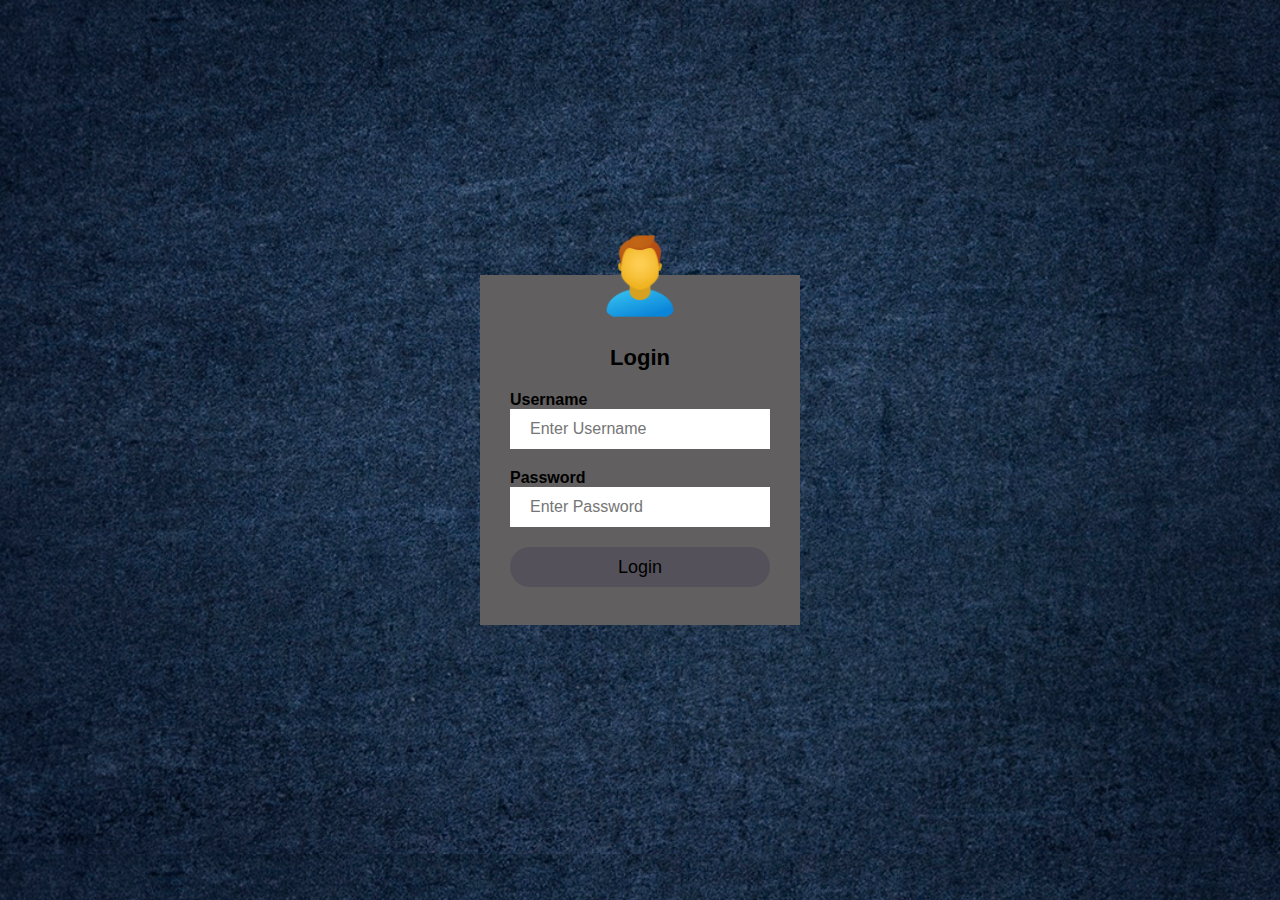
==== login.html @ fe497459 "Upload HTML/CSS lighting System" ====
<!DOCTYPE html>
<html lang="en">
<head>
    <meta charset="UTF-8">
    <meta http-equiv="X-UA-Compatible" content="IE=edge">
    <meta name="viewport" content="width=device-width, initial-scale=1.0">
    <title>Login</title>
    <link rel="stylesheet" href="login.css">
</head>
<body>
    <div class="loginbox">
        <img src="icon.png" class="avatar"> 
        <h1>Login</h1>
        <form action="">
            <p>Username</p>
            <input type="text" name="" placeholder="Enter Username">
            <p>Password</p>
            <input type="password" name="" placeholder="Enter Password">
            <input type="submit" name="" value="Login">
        </form>
    </div>
</body>
</html>
---- login.css ----
* {
    box-sizing: border-box;
   
}

body{
    margin: 0;
    padding: 0;
    background: url(bg.jpg);
    background-size:cover;
    font-family: sans-serif ;
}

.loginbox{
    width: 320px;
    height: 350px;
    background:rgb(97, 95, 95);
    top: 50%;
    left: 50%;
    position: absolute;
    transform: translate(-50%, -50%);
    box-sizing: border-box;
    padding: 70px 30px;
}

.avatar{
    width: 100px;
    height: 100px;
    border-radius: 50%;
    position: absolute;
    top: -50px;
    left: calc(50% - 50px);

}

h1{
    margin: 0;
    padding: 0 0 20px;
    text-align: center;
    font-size: 22px;
}

.loginbox p{
    margin: 0;
    padding: 0;
    font-weight: bold;
}

.loginbox input{
    width: 100%;
    margin-bottom: 20px;
}

.loginbox input[type="text"], input[type="password"]{
    border:none;
    border-bottom: 1px solid #fff;
    outline: none;
    height: 40px;
    color: black;
    padding: 0 20px;
    font-size: 16px;
}
.loginbox input[type="submit"]{
    border: none;
    outline: none;
    height: 40px;
    background: #4d4a58a6;
    font-size: 18px;
    border-radius: 20px;
}

.loginbox input[type="submit"]:hover{
    cursor: pointer;
    background: #ffc107;
    color: #000;
    
}
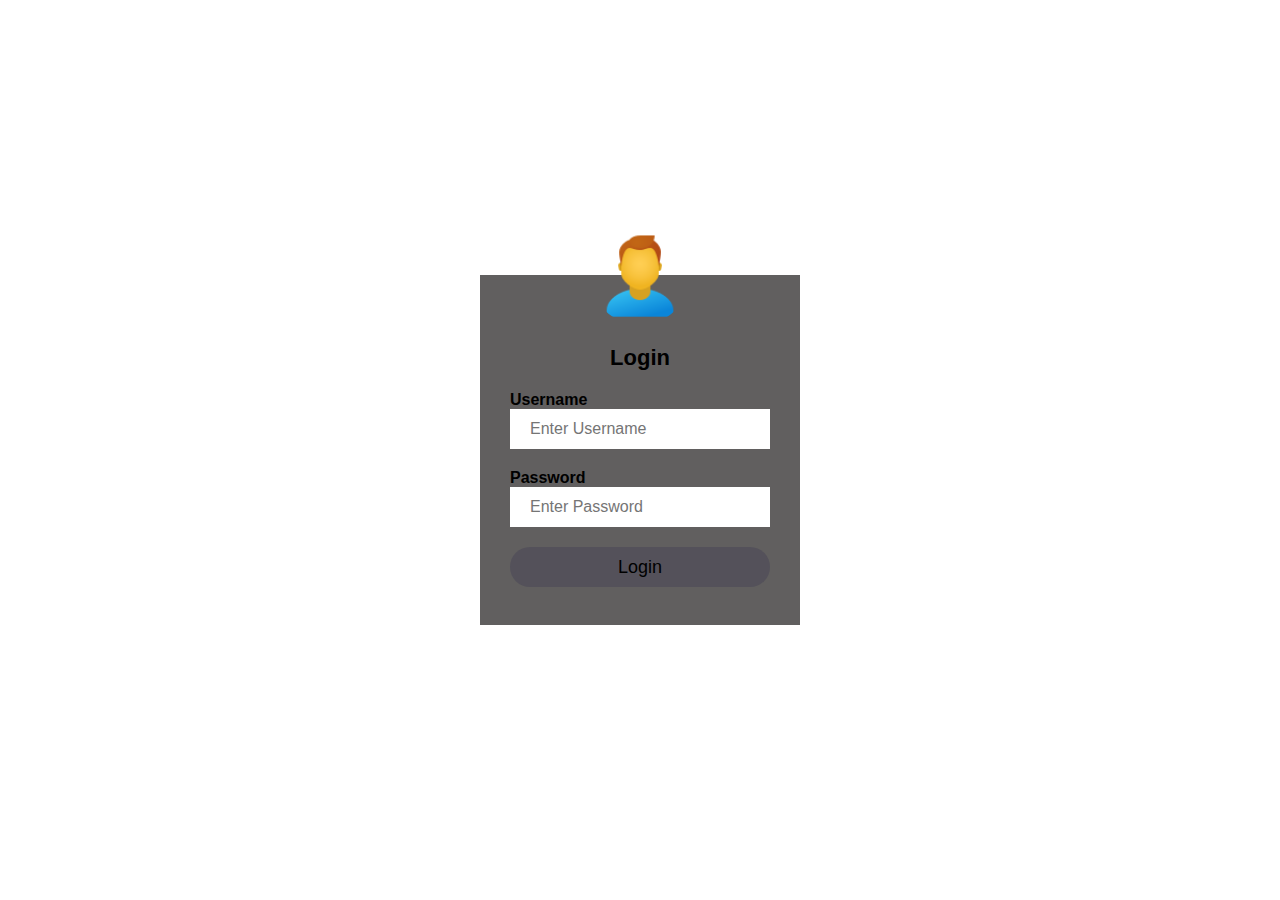
==== commit 9d59ebb2: "update dir" ====
--- a/login.html
+++ b/login.html
@@ -5,7 +5,7 @@
     <meta http-equiv="X-UA-Compatible" content="IE=edge">
     <meta name="viewport" content="width=device-width, initial-scale=1.0">
     <title>Login</title>
-    <link rel="stylesheet" href="login.css">
+    <link rel="stylesheet" href="css/login.css">
 </head>
 <body>
     <div class="loginbox">
--- a/css/login.css
+++ b/css/login.css
@@ -0,0 +1,77 @@
+* {
+    box-sizing: border-box;
+   
+}
+
+body{
+    margin: 0;
+    padding: 0;
+    background: url(bg.jpg);
+    background-size:cover;
+    font-family: sans-serif ;
+}
+
+.loginbox{
+    width: 320px;
+    height: 350px;
+    background:rgb(97, 95, 95);
+    top: 50%;
+    left: 50%;
+    position: absolute;
+    transform: translate(-50%, -50%);
+    box-sizing: border-box;
+    padding: 70px 30px;
+}
+
+.avatar{
+    width: 100px;
+    height: 100px;
+    border-radius: 50%;
+    position: absolute;
+    top: -50px;
+    left: calc(50% - 50px);
+
+}
+
+h1{
+    margin: 0;
+    padding: 0 0 20px;
+    text-align: center;
+    font-size: 22px;
+}
+
+.loginbox p{
+    margin: 0;
+    padding: 0;
+    font-weight: bold;
+}
+
+.loginbox input{
+    width: 100%;
+    margin-bottom: 20px;
+}
+
+.loginbox input[type="text"], input[type="password"]{
+    border:none;
+    border-bottom: 1px solid #fff;
+    outline: none;
+    height: 40px;
+    color: black;
+    padding: 0 20px;
+    font-size: 16px;
+}
+.loginbox input[type="submit"]{
+    border: none;
+    outline: none;
+    height: 40px;
+    background: #4d4a58a6;
+    font-size: 18px;
+    border-radius: 20px;
+}
+
+.loginbox input[type="submit"]:hover{
+    cursor: pointer;
+    background: #ffc107;
+    color: #000;
+    
+} 
